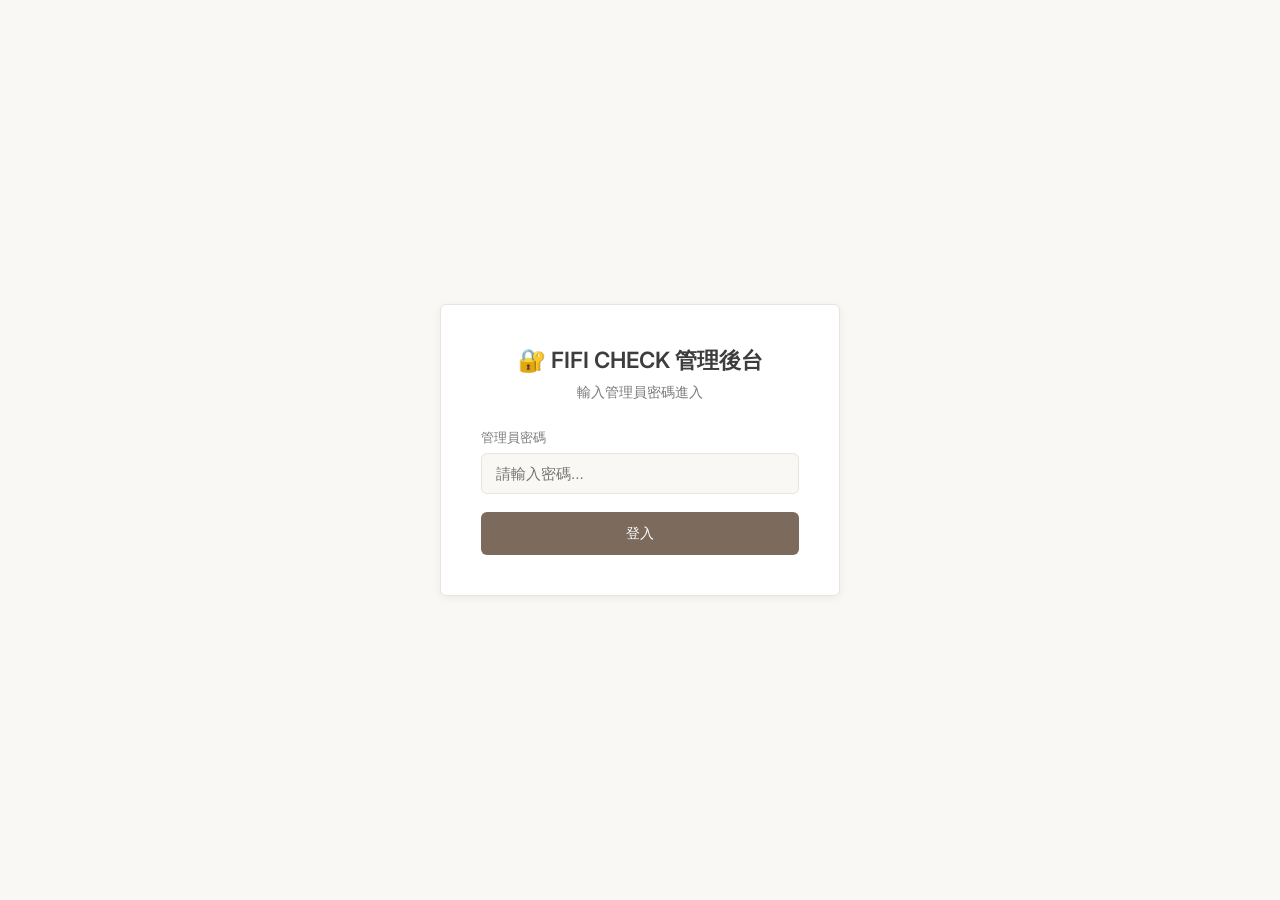
==== admin.html @ 74af5bd3 "Separate admin dashboard from merchant page CHANGES: - Created admin.html - separate admin dashboard" ====
<!DOCTYPE html>
<html lang="zh-HK">
<head>
  <meta charset="UTF-8">
  <meta name="viewport" content="width=device-width, initial-scale=1.0">
  <title>FIFI CHECK 管理後台 📊</title>
  <link rel="preconnect" href="https://fonts.googleapis.com">
  <link rel="preconnect" href="https://fonts.gstatic.com" crossorigin>
  <link href="https://fonts.googleapis.com/css2?family=Inter:wght@400;500;600;700&display=swap" rel="stylesheet">
  <style>
    :root {
      --primary: #7c6a5d;
      --primary-dark: #5a4d42;
      --secondary: #c4a98b;
      --accent: #d4a574;
      --bg-light: #faf8f5;
      --bg-card: #ffffff;
      --bg-warm: #f5f0e8;
      --text-primary: #3d3d3d;
      --text-secondary: #7a7a7a;
      --text-muted: #aaaaaa;
      --border: #e8e4de;
      --success: #8fae8b;
      --warning: #d4a574;
      --danger: #c9928a;
      --radius: 6px;
    }

    * { box-sizing: border-box; margin: 0; padding: 0; }

    body {
      font-family: 'Inter', -apple-system, BlinkMacSystemFont, sans-serif;
      background: var(--bg-light);
      color: var(--text-primary);
      min-height: 100vh;
    }

    .login-screen {
      display: flex;
      align-items: center;
      justify-content: center;
      min-height: 100vh;
      padding: 20px;
    }

    .login-card {
      background: var(--bg-card);
      padding: 40px;
      border-radius: var(--radius);
      width: 100%;
      max-width: 400px;
      box-shadow: 0 2px 8px rgba(0,0,0,0.06);
      border: 1px solid var(--border);
    }

    .login-card h1 {
      font-size: 1.4em;
      font-weight: 600;
      margin-bottom: 8px;
      text-align: center;
    }

    .login-card p {
      color: var(--text-secondary);
      font-size: 0.85em;
      text-align: center;
      margin-bottom: 28px;
    }

    .form-group {
      margin-bottom: 18px;
      text-align: left;
    }

    .form-group label {
      display: block;
      margin-bottom: 6px;
      color: var(--text-secondary);
      font-size: 0.8em;
    }

    .form-group input {
      width: 100%;
      padding: 11px 14px;
      border: 1px solid var(--border);
      border-radius: var(--radius);
      background: var(--bg-light);
      color: var(--text-primary);
      font-size: 0.95em;
      transition: border-color 0.2s;
    }

    .form-group input:focus {
      outline: none;
      border-color: var(--primary);
    }

    .btn {
      width: 100%;
      padding: 12px;
      border: none;
      border-radius: var(--radius);
      font-size: 0.9em;
      font-weight: 500;
      cursor: pointer;
      transition: all 0.2s;
    }

    .btn-primary {
      background: var(--primary);
      color: #fff;
    }

    .btn-primary:hover {
      background: var(--primary-dark);
    }

    .error-msg {
      color: var(--danger);
      font-size: 0.8em;
      text-align: center;
      margin-top: 10px;
      display: none;
    }

    /* Dashboard */
    .dashboard {
      display: none;
      max-width: 1200px;
      margin: 0 auto;
      padding: 20px;
    }

    .dashboard-header {
      display: flex;
      justify-content: space-between;
      align-items: center;
      margin-bottom: 24px;
      padding-bottom: 16px;
      border-bottom: 1px solid var(--border);
    }

    .dashboard-header h1 {
      font-size: 1.3em;
      font-weight: 600;
    }

    .dashboard-actions {
      display: flex;
      gap: 10px;
    }

    .btn-export {
      background: var(--success);
      color: #fff;
      border: none;
      padding: 10px 18px;
      border-radius: var(--radius);
      font-size: 0.85em;
      cursor: pointer;
      transition: all 0.2s;
    }

    .btn-export:hover {
      opacity: 0.9;
    }

    .btn-logout {
      background: transparent;
      border: 1px solid var(--border);
      color: var(--text-secondary);
      padding: 10px 18px;
      border-radius: var(--radius);
      font-size: 0.85em;
      cursor: pointer;
    }

    /* Stats */
    .stats-grid {
      display: grid;
      grid-template-columns: repeat(auto-fit, minmax(200px, 1fr));
      gap: 16px;
      margin-bottom: 24px;
    }

    .stat-card {
      background: var(--bg-card);
      padding: 20px;
      border-radius: var(--radius);
      border: 1px solid var(--border);
    }

    .stat-card h3 {
      font-size: 0.75em;
      color: var(--text-muted);
      text-transform: uppercase;
      letter-spacing: 0.05em;
      margin-bottom: 8px;
    }

    .stat-card .value {
      font-size: 2em;
      font-weight: 600;
      color: var(--text-primary);
    }

    .stat-card .sub {
      font-size: 0.75em;
      color: var(--text-secondary);
      margin-top: 4px;
    }

    /* Store Tabs */
    .store-tabs {
      display: flex;
      flex-wrap: wrap;
      gap: 8px;
      margin-bottom: 20px;
      padding-bottom: 16px;
      border-bottom: 1px solid var(--border);
    }

    .store-tab {
      background: var(--bg-card);
      border: 1px solid var(--border);
      color: var(--text-secondary);
      padding: 8px 16px;
      border-radius: 20px;
      cursor: pointer;
      font-size: 0.85em;
      transition: all 0.2s;
    }

    .store-tab:hover {
      background: var(--bg-warm);
    }

    .store-tab.active {
      background: var(--primary);
      color: #fff;
      border-color: var(--primary);
    }

    /* Records List */
    .records-list {
      background: var(--bg-card);
      border-radius: var(--radius);
      border: 1px solid var(--border);
      overflow: hidden;
    }

    .record-item {
      padding: 16px 20px;
      border-bottom: 1px solid var(--border);
      display: grid;
      grid-template-columns: 150px 1fr 200px;
      gap: 20px;
      align-items: start;
    }

    .record-item:last-child {
      border-bottom: none;
    }

    .record-item:hover {
      background: var(--bg-warm);
    }

    .record-time {
      font-size: 0.8em;
      color: var(--text-muted);
    }

    .record-question {
      font-weight: 500;
      margin-bottom: 4px;
    }

    .record-answer {
      font-size: 0.85em;
      color: var(--text-secondary);
      line-height: 1.5;
    }

    .record-store {
      font-size: 0.8em;
      color: var(--text-secondary);
      text-align: right;
    }

    .record-store span {
      background: var(--bg-warm);
      padding: 4px 10px;
      border-radius: 20px;
      display: inline-block;
    }

    /* Empty State */
    .empty-state {
      text-align: center;
      padding: 60px 20px;
      color: var(--text-muted);
    }

    .empty-state .icon {
      font-size: 3em;
      margin-bottom: 16px;
    }

    /* Search */
    .search-bar {
      margin-bottom: 20px;
    }

    .search-bar input {
      width: 100%;
      padding: 12px 16px;
      border: 1px solid var(--border);
      border-radius: var(--radius);
      background: var(--bg-card);
      font-size: 0.9em;
    }

    .search-bar input:focus {
      outline: none;
      border-color: var(--primary);
    }

    /* Notification */
    .notification {
      position: fixed;
      bottom: 20px;
      left: 50%;
      transform: translateX(-50%) translateY(100px);
      background: var(--success);
      color: #fff;
      padding: 12px 24px;
      border-radius: 25px;
      font-size: 0.85em;
      opacity: 0;
      transition: all 0.3s;
      z-index: 1000;
    }

    .notification.show {
      opacity: 1;
      transform: translateX(-50%) translateY(0);
    }

    @media (max-width: 768px) {
      .record-item {
        grid-template-columns: 1fr;
        gap: 10px;
      }
      .record-store {
        text-align: left;
      }
    }
  </style>
</head>
<body>

  <!-- Login Screen -->
  <div class="login-screen" id="loginScreen">
    <div class="login-card">
      <h1>🔐 FIFI CHECK 管理後台</h1>
      <p>輸入管理員密碼進入</p>
      <div class="form-group">
        <label>管理員密碼</label>
        <input type="password" id="adminPassword" placeholder="請輸入密碼..." onkeydown="if(event.key==='Enter')attemptLogin()">
      </div>
      <button class="btn btn-primary" onclick="attemptLogin()">登入</button>
      <p class="error-msg" id="loginError">密碼錯誤，請重試</p>
    </div>
  </div>

  <!-- Dashboard -->
  <div class="dashboard" id="dashboard">
    <div class="dashboard-header">
      <h1>📊 FIFI CHECK 管理後台</h1>
      <div class="dashboard-actions">
        <button class="btn-export" onclick="exportAllRecords()">📥 匯出 Excel</button>
        <button class="btn-logout" onclick="logout()">登出</button>
      </div>
    </div>

    <!-- Stats -->
    <div class="stats-grid" id="statsGrid">
      <div class="stat-card">
        <h3>總問題數</h3>
        <div class="value" id="statTotal">0</div>
        <div class="sub">所有記錄</div>
      </div>
      <div class="stat-card">
        <h3>商戶數目</h3>
        <div class="value" id="statStores">0</div>
        <div class="sub">已記錄的 Store ID</div>
      </div>
      <div class="stat-card">
        <h3>今日問題</h3>
        <div class="value" id="statToday">0</div>
        <div class="sub">今日記錄</div>
      </div>
      <div class="stat-card">
        <h3>熱門問題</h3>
        <div class="value" id="statPopular">-</div>
        <div class="sub" id="popularQuestion">-</div>
      </div>
    </div>

    <!-- Search -->
    <div class="search-bar">
      <input type="text" id="searchInput" placeholder="搜尋問題或答案..." oninput="filterRecords()">
    </div>

    <!-- Store Tabs -->
    <div class="store-tabs" id="storeTabs"></div>

    <!-- Records -->
    <div class="records-list" id="recordsList"></div>
  </div>

  <div class="notification" id="notification"></div>

  <script>
    const ADMIN_PASSWORD = 'fifiadmin2024'; // 可以改為更安全的密碼
    let allRecords = {};
    let filteredRecords = {};
    let currentStore = 'all';

    function attemptLogin() {
      const pw = document.getElementById('adminPassword').value;
      if (pw === ADMIN_PASSWORD) {
        document.getElementById('loginScreen').style.display = 'none';
        document.getElementById('dashboard').style.display = 'block';
        loadAllRecords();
      } else {
        document.getElementById('loginError').style.display = 'block';
      }
    }

    function logout() {
      document.getElementById('dashboard').style.display = 'none';
      document.getElementById('loginScreen').style.display = 'flex';
      document.getElementById('adminPassword').value = '';
    }

    function loadAllRecords() {
      try {
        const stored = localStorage.getItem('fifi_master_record');
        allRecords = stored ? JSON.parse(stored) : {};
        updateStats();
        renderStoreTabs();
        renderRecords();
      } catch (e) {
        console.error('Error loading records:', e);
        allRecords = {};
      }
    }

    function updateStats() {
      const storeIds = Object.keys(allRecords);
      let total = 0;
      let todayCount = 0;
      const questionCount = {};

      const today = new Date().toDateString();

      storeIds.forEach(storeId => {
        allRecords[storeId].forEach(record => {
          total++;
          if (new Date(record.timestamp).toDateString() === today) {
            todayCount++;
          }
          // Count questions (normalize to lowercase)
          const q = record.q.toLowerCase();
          questionCount[q] = (questionCount[q] || 0) + 1;
        });
      });

      // Find most popular question
      let maxCount = 0;
      let popularQ = '-';
      Object.keys(questionCount).forEach(q => {
        if (questionCount[q] > maxCount) {
          maxCount = questionCount[q];
          popularQ = q;
        }
      });

      document.getElementById('statTotal').textContent = total;
      document.getElementById('statStores').textContent = storeIds.length;
      document.getElementById('statToday').textContent = todayCount;
      document.getElementById('statPopular').textContent = maxCount > 1 ? maxCount + '次' : '-';
      document.getElementById('popularQuestion').textContent = popularQ.length > 30 ? popularQ.substring(0, 30) + '...' : popularQ;
    }

    function renderStoreTabs() {
      const storeIds = ['all', ...Object.keys(allRecords)];
      const tabsContainer = document.getElementById('storeTabs');

      tabsContainer.innerHTML = storeIds.map(id => {
        const count = id === 'all'
          ? Object.values(allRecords).reduce((sum, arr) => sum + arr.length, 0)
          : (allRecords[id]?.length || 0);
        const label = id === 'all' ? `全部 (${count})` : `${id} (${count})`;
        return `<button class="store-tab ${id === currentStore ? 'active' : ''}" onclick="selectStore('${id}')">${label}</button>`;
      }).join('');
    }

    function selectStore(storeId) {
      currentStore = storeId;
      renderStoreTabs();
      renderRecords();
    }

    function renderRecords() {
      const container = document.getElementById('recordsList');
      const search = document.getElementById('searchInput').value.toLowerCase();

      let recordsToShow = [];

      if (currentStore === 'all') {
        Object.keys(allRecords).forEach(storeId => {
          allRecords[storeId].forEach(record => {
            recordsToShow.push({ ...record, storeId });
          });
        });
      } else {
        recordsToShow = (allRecords[currentStore] || []).map(record => ({
          ...record,
          storeId: currentStore
        }));
      }

      // Sort by time (newest first)
      recordsToShow.sort((a, b) => b.timestamp - a.timestamp);

      // Filter by search
      if (search) {
        recordsToShow = recordsToShow.filter(r =>
          r.q.toLowerCase().includes(search) ||
          r.a.toLowerCase().includes(search)
        );
      }

      if (recordsToShow.length === 0) {
        container.innerHTML = `
          <div class="empty-state">
            <div class="icon">📭</div>
            <p>暫無記錄</p>
          </div>
        `;
        return;
      }

      container.innerHTML = recordsToShow.map(record => {
        const time = new Date(record.timestamp).toLocaleString('zh-HK', {
          year: 'numeric', month: '2-digit', day: '2-digit',
          hour: '2-digit', minute: '2-digit'
        });
        return `
          <div class="record-item">
            <div class="record-time">${time}</div>
            <div>
              <div class="record-question">❓ ${escapeHtml(record.q)}</div>
              <div class="record-answer">💬 ${escapeHtml(record.a)}</div>
            </div>
            <div class="record-store">
              <span>${record.storeId}</span>
            </div>
          </div>
        `;
      }).join('');
    }

    function filterRecords() {
      renderRecords();
    }

    function escapeHtml(text) {
      const div = document.createElement('div');
      div.textContent = text;
      return div.innerHTML;
    }

    function exportAllRecords() {
      const storeIds = Object.keys(allRecords);

      if (storeIds.length === 0) {
        showNotification('暫無記錄可以匯出');
        return;
      }

      let csv = '\uFEFF'; // BOM for UTF-8
      csv += 'Store ID,時間,問題,答案\n';

      storeIds.forEach(storeId => {
        allRecords[storeId].forEach(item => {
          const time = new Date(item.timestamp).toLocaleString('zh-HK', {
            year: 'numeric', month: '2-digit', day: '2-digit',
            hour: '2-digit', minute: '2-digit', second: '2-digit'
          });
          const q = `"${item.q.replace(/"/g, '""')}"`;
          const a = `"${item.a.replace(/"/g, '""')}"`;
          csv += `${storeId},${time},${q},${a}\n`;
        });
      });

      const blob = new Blob([csv], { type: 'text/csv;charset=utf-8;' });
      const url = URL.createObjectURL(blob);
      const link = document.createElement('a');
      const date = new Date().toISOString().slice(0, 10);
      link.href = url;
      link.download = `FIFI_CHECK_後台記錄_${date}.csv`;
      link.click();
      URL.revokeObjectURL(url);

      showNotification('📥 匯出成功！');
    }

    function showNotification(message) {
      const notif = document.getElementById('notification');
      notif.textContent = message;
      notif.classList.add('show');
      setTimeout(() => notif.classList.remove('show'), 2000);
    }
  </script>
</body>
</html>
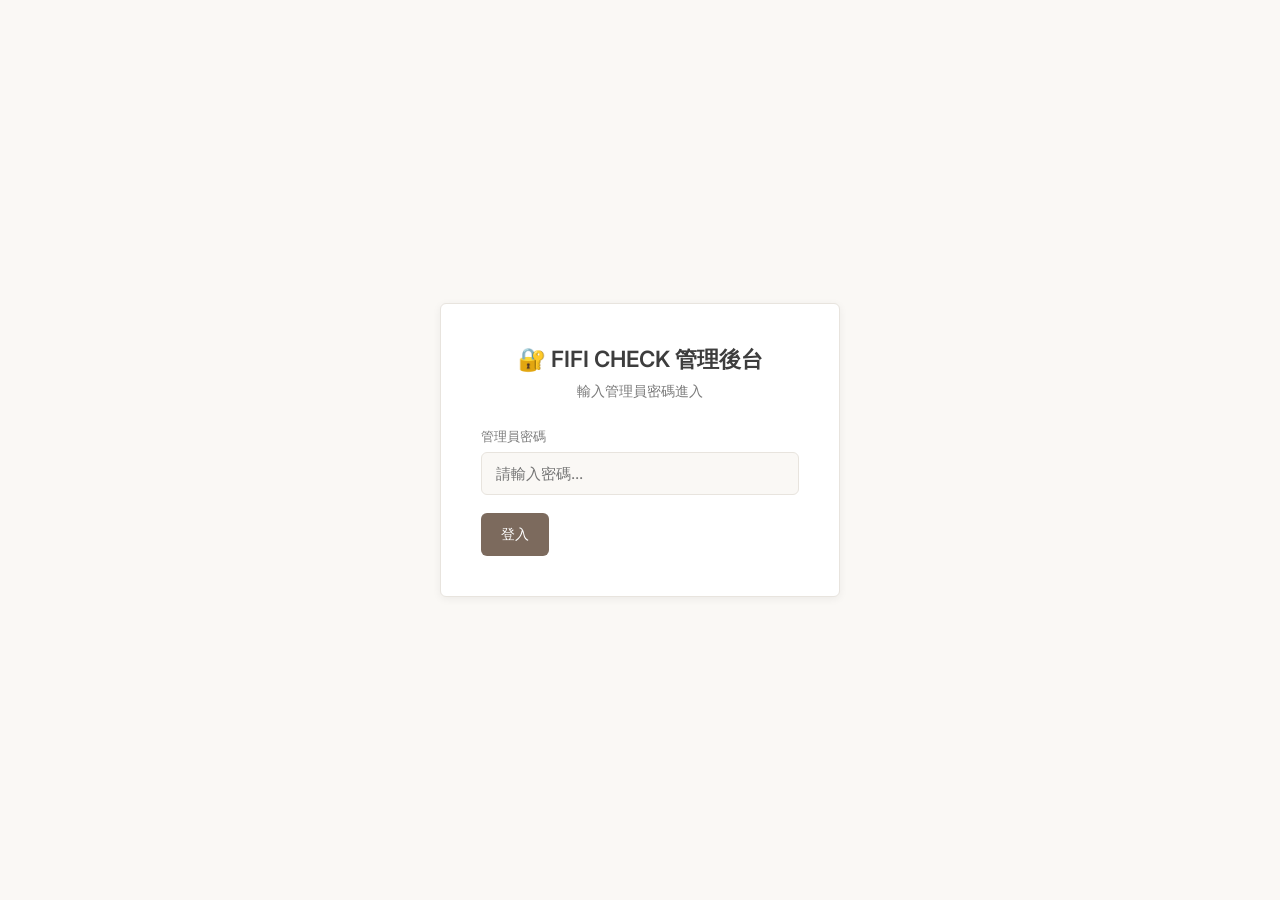
==== commit ee132846: "feat: Add FAQ management to admin panel - Add FAQ Management tab with full CRUD operations - Add/Edi" ====
--- a/admin.html
+++ b/admin.html
@@ -23,6 +23,7 @@
       --success: #8fae8b;
       --warning: #d4a574;
       --danger: #c9928a;
+      --info: #8baeaf;
       --radius: 6px;
     }
 
@@ -35,6 +36,7 @@
       min-height: 100vh;
     }
 
+    /* Login Screen */
     .login-screen {
       display: flex;
       align-items: center;
@@ -79,7 +81,9 @@
       font-size: 0.8em;
     }
 
-    .form-group input {
+    .form-group input,
+    .form-group textarea,
+    .form-group select {
       width: 100%;
       padding: 11px 14px;
       border: 1px solid var(--border);
@@ -88,22 +92,30 @@
       color: var(--text-primary);
       font-size: 0.95em;
       transition: border-color 0.2s;
-    }
-
-    .form-group input:focus {
+      font-family: inherit;
+    }
+
+    .form-group input:focus,
+    .form-group textarea:focus,
+    .form-group select:focus {
       outline: none;
       border-color: var(--primary);
     }
 
+    .form-group textarea {
+      resize: vertical;
+      min-height: 100px;
+    }
+
     .btn {
-      width: 100%;
-      padding: 12px;
+      padding: 12px 20px;
       border: none;
       border-radius: var(--radius);
       font-size: 0.9em;
       font-weight: 500;
       cursor: pointer;
       transition: all 0.2s;
+      font-family: inherit;
     }
 
     .btn-primary {
@@ -113,6 +125,39 @@
 
     .btn-primary:hover {
       background: var(--primary-dark);
+    }
+
+    .btn-secondary {
+      background: var(--bg-warm);
+      color: var(--text-primary);
+      border: 1px solid var(--border);
+    }
+
+    .btn-secondary:hover {
+      background: var(--border);
+    }
+
+    .btn-danger {
+      background: var(--danger);
+      color: #fff;
+    }
+
+    .btn-danger:hover {
+      opacity: 0.9;
+    }
+
+    .btn-success {
+      background: var(--success);
+      color: #fff;
+    }
+
+    .btn-success:hover {
+      opacity: 0.9;
+    }
+
+    .btn-sm {
+      padding: 6px 12px;
+      font-size: 0.8em;
     }
 
     .error-msg {
@@ -150,29 +195,46 @@
       gap: 10px;
     }
 
-    .btn-export {
-      background: var(--success);
+    /* Tabs */
+    .main-tabs {
+      display: flex;
+      gap: 4px;
+      margin-bottom: 20px;
+      background: var(--bg-card);
+      padding: 6px;
+      border-radius: var(--radius);
+      border: 1px solid var(--border);
+    }
+
+    .main-tab {
+      flex: 1;
+      padding: 10px 20px;
+      border: none;
+      background: transparent;
+      color: var(--text-secondary);
+      font-size: 0.9em;
+      font-weight: 500;
+      cursor: pointer;
+      border-radius: 4px;
+      transition: all 0.2s;
+      font-family: inherit;
+    }
+
+    .main-tab:hover {
+      background: var(--bg-warm);
+    }
+
+    .main-tab.active {
+      background: var(--primary);
       color: #fff;
-      border: none;
-      padding: 10px 18px;
-      border-radius: var(--radius);
-      font-size: 0.85em;
-      cursor: pointer;
-      transition: all 0.2s;
-    }
-
-    .btn-export:hover {
-      opacity: 0.9;
-    }
-
-    .btn-logout {
-      background: transparent;
-      border: 1px solid var(--border);
-      color: var(--text-secondary);
-      padding: 10px 18px;
-      border-radius: var(--radius);
-      font-size: 0.85em;
-      cursor: pointer;
+    }
+
+    .tab-content {
+      display: none;
+    }
+
+    .tab-content.active {
+      display: block;
     }
 
     /* Stats */
@@ -324,6 +386,237 @@
     .search-bar input:focus {
       outline: none;
       border-color: var(--primary);
+    }
+
+    /* FAQ Management */
+    .faq-header {
+      display: flex;
+      justify-content: space-between;
+      align-items: center;
+      margin-bottom: 20px;
+      flex-wrap: wrap;
+      gap: 10px;
+    }
+
+    .faq-filters {
+      display: flex;
+      gap: 8px;
+      flex-wrap: wrap;
+    }
+
+    .faq-filter {
+      background: var(--bg-card);
+      border: 1px solid var(--border);
+      color: var(--text-secondary);
+      padding: 8px 16px;
+      border-radius: 20px;
+      cursor: pointer;
+      font-size: 0.85em;
+      transition: all 0.2s;
+    }
+
+    .faq-filter:hover {
+      background: var(--bg-warm);
+    }
+
+    .faq-filter.active {
+      background: var(--primary);
+      color: #fff;
+      border-color: var(--primary);
+    }
+
+    .faq-actions {
+      display: flex;
+      gap: 8px;
+    }
+
+    /* FAQ Categories */
+    .faq-category {
+      background: var(--bg-card);
+      border: 1px solid var(--border);
+      border-radius: var(--radius);
+      margin-bottom: 16px;
+      overflow: hidden;
+    }
+
+    .faq-category-header {
+      background: var(--bg-warm);
+      padding: 14px 20px;
+      display: flex;
+      justify-content: space-between;
+      align-items: center;
+      cursor: pointer;
+      transition: background 0.2s;
+    }
+
+    .faq-category-header:hover {
+      background: var(--border);
+    }
+
+    .faq-category-title {
+      display: flex;
+      align-items: center;
+      gap: 10px;
+      font-weight: 600;
+      font-size: 0.95em;
+    }
+
+    .faq-category-title .icon {
+      font-size: 1.1em;
+    }
+
+    .faq-category-count {
+      font-size: 0.8em;
+      color: var(--text-muted);
+      background: var(--bg-card);
+      padding: 4px 10px;
+      border-radius: 20px;
+    }
+
+    .faq-category-arrow {
+      transition: transform 0.2s;
+      color: var(--text-muted);
+    }
+
+    .faq-category.collapsed .faq-category-arrow {
+      transform: rotate(-90deg);
+    }
+
+    .faq-category.collapsed .faq-list {
+      display: none;
+    }
+
+    .faq-list {
+      padding: 10px;
+    }
+
+    .faq-item {
+      padding: 12px 16px;
+      border-radius: 4px;
+      margin-bottom: 8px;
+      background: var(--bg-light);
+      border: 1px solid transparent;
+      transition: all 0.2s;
+    }
+
+    .faq-item:last-child {
+      margin-bottom: 0;
+    }
+
+    .faq-item:hover {
+      border-color: var(--border);
+      background: var(--bg-card);
+    }
+
+    .faq-item-header {
+      display: flex;
+      justify-content: space-between;
+      align-items: flex-start;
+      gap: 10px;
+    }
+
+    .faq-item-q {
+      font-weight: 500;
+      flex: 1;
+      margin-bottom: 6px;
+    }
+
+    .faq-item-actions {
+      display: flex;
+      gap: 6px;
+      opacity: 0;
+      transition: opacity 0.2s;
+    }
+
+    .faq-item:hover .faq-item-actions {
+      opacity: 1;
+    }
+
+    .faq-item-a {
+      font-size: 0.85em;
+      color: var(--text-secondary);
+      line-height: 1.5;
+      white-space: pre-wrap;
+    }
+
+    /* Modal */
+    .modal-overlay {
+      display: none;
+      position: fixed;
+      top: 0;
+      left: 0;
+      right: 0;
+      bottom: 0;
+      background: rgba(0,0,0,0.5);
+      z-index: 1000;
+      align-items: center;
+      justify-content: center;
+      padding: 20px;
+    }
+
+    .modal-overlay.show {
+      display: flex;
+    }
+
+    .modal {
+      background: var(--bg-card);
+      border-radius: var(--radius);
+      width: 100%;
+      max-width: 600px;
+      max-height: 90vh;
+      overflow-y: auto;
+      box-shadow: 0 4px 20px rgba(0,0,0,0.15);
+    }
+
+    .modal-header {
+      padding: 20px;
+      border-bottom: 1px solid var(--border);
+      display: flex;
+      justify-content: space-between;
+      align-items: center;
+    }
+
+    .modal-header h2 {
+      font-size: 1.1em;
+      font-weight: 600;
+    }
+
+    .modal-close {
+      background: none;
+      border: none;
+      font-size: 1.5em;
+      cursor: pointer;
+      color: var(--text-muted);
+      padding: 0;
+      line-height: 1;
+    }
+
+    .modal-close:hover {
+      color: var(--text-primary);
+    }
+
+    .modal-body {
+      padding: 20px;
+    }
+
+    .modal-footer {
+      padding: 16px 20px;
+      border-top: 1px solid var(--border);
+      display: flex;
+      justify-content: flex-end;
+      gap: 10px;
+    }
+
+    .form-row {
+      margin-bottom: 16px;
+    }
+
+    .form-row label {
+      display: block;
+      margin-bottom: 6px;
+      color: var(--text-secondary);
+      font-size: 0.85em;
+      font-weight: 500;
     }
 
     /* Notification */
@@ -339,7 +632,7 @@
       font-size: 0.85em;
       opacity: 0;
       transition: all 0.3s;
-      z-index: 1000;
+      z-index: 1001;
     }
 
     .notification.show {
@@ -347,6 +640,21 @@
       transform: translateX(-50%) translateY(0);
     }
 
+    .notification.error {
+      background: var(--danger);
+    }
+
+    /* Custom FAQ Badge */
+    .custom-badge {
+      font-size: 0.7em;
+      background: var(--info);
+      color: #fff;
+      padding: 2px 6px;
+      border-radius: 10px;
+      margin-left: 8px;
+    }
+
+    /* Responsive */
     @media (max-width: 768px) {
       .record-item {
         grid-template-columns: 1fr;
@@ -354,6 +662,15 @@
       }
       .record-store {
         text-align: left;
+      }
+      .faq-header {
+        flex-direction: column;
+        align-items: flex-start;
+      }
+      .dashboard-header {
+        flex-direction: column;
+        gap: 16px;
+        align-items: flex-start;
       }
     }
   </style>
@@ -379,61 +696,139 @@
     <div class="dashboard-header">
       <h1>📊 FIFI CHECK 管理後台</h1>
       <div class="dashboard-actions">
-        <button class="btn-export" onclick="exportAllRecords()">📥 匯出 Excel</button>
-        <button class="btn-logout" onclick="logout()">登出</button>
+        <button class="btn btn-secondary btn-sm" onclick="logout()">登出</button>
       </div>
     </div>
 
-    <!-- Stats -->
-    <div class="stats-grid" id="statsGrid">
-      <div class="stat-card">
-        <h3>總問題數</h3>
-        <div class="value" id="statTotal">0</div>
-        <div class="sub">所有記錄</div>
+    <!-- Main Tabs -->
+    <div class="main-tabs">
+      <button class="main-tab active" onclick="switchTab('records')">📝 對話記錄</button>
+      <button class="main-tab" onclick="switchTab('faq')">❓ FAQ 管理</button>
+    </div>
+
+    <!-- Records Tab -->
+    <div class="tab-content active" id="tabRecords">
+      <!-- Stats -->
+      <div class="stats-grid" id="statsGrid">
+        <div class="stat-card">
+          <h3>總問題數</h3>
+          <div class="value" id="statTotal">0</div>
+          <div class="sub">所有記錄</div>
+        </div>
+        <div class="stat-card">
+          <h3>商戶數目</h3>
+          <div class="value" id="statStores">0</div>
+          <div class="sub">已記錄的 Store ID</div>
+        </div>
+        <div class="stat-card">
+          <h3>今日問題</h3>
+          <div class="value" id="statToday">0</div>
+          <div class="sub">今日記錄</div>
+        </div>
+        <div class="stat-card">
+          <h3>熱門問題</h3>
+          <div class="value" id="statPopular">-</div>
+          <div class="sub" id="popularQuestion">-</div>
+        </div>
       </div>
-      <div class="stat-card">
-        <h3>商戶數目</h3>
-        <div class="value" id="statStores">0</div>
-        <div class="sub">已記錄的 Store ID</div>
+
+      <!-- Search -->
+      <div class="search-bar">
+        <input type="text" id="searchInput" placeholder="搜尋問題或答案..." oninput="filterRecords()">
       </div>
-      <div class="stat-card">
-        <h3>今日問題</h3>
-        <div class="value" id="statToday">0</div>
-        <div class="sub">今日記錄</div>
+
+      <!-- Store Tabs -->
+      <div class="store-tabs" id="storeTabs"></div>
+
+      <!-- Records -->
+      <div class="records-list" id="recordsList"></div>
+    </div>
+
+    <!-- FAQ Tab -->
+    <div class="tab-content" id="tabFaq">
+      <div class="faq-header">
+        <div class="faq-filters" id="faqFilters"></div>
+        <div class="faq-actions">
+          <button class="btn btn-success btn-sm" onclick="showAddFaqModal()">➕ 新增問題</button>
+          <button class="btn btn-secondary btn-sm" onclick="exportFaq()">📤 匯出</button>
+          <button class="btn btn-secondary btn-sm" onclick="document.getElementById('importFile').click()">📥 匯入</button>
+          <input type="file" id="importFile" accept=".json" style="display:none" onchange="importFaq(event)">
+        </div>
       </div>
-      <div class="stat-card">
-        <h3>熱門問題</h3>
-        <div class="value" id="statPopular">-</div>
-        <div class="sub" id="popularQuestion">-</div>
+      <div id="faqCategories"></div>
+    </div>
+  </div>
+
+  <!-- FAQ Modal -->
+  <div class="modal-overlay" id="faqModal">
+    <div class="modal">
+      <div class="modal-header">
+        <h2 id="faqModalTitle">新增問題</h2>
+        <button class="modal-close" onclick="closeFaqModal()">&times;</button>
+      </div>
+      <div class="modal-body">
+        <div class="form-row">
+          <label>類別</label>
+          <select id="faqCategory"></select>
+        </div>
+        <div class="form-row">
+          <label>問題</label>
+          <input type="text" id="faqQuestion" placeholder="例如：如何上架新產品？">
+        </div>
+        <div class="form-row">
+          <label>答案</label>
+          <textarea id="faqAnswer" placeholder="請輸入完整答案..." rows="8"></textarea>
+        </div>
+      </div>
+      <div class="modal-footer">
+        <button class="btn btn-secondary" onclick="closeFaqModal()">取消</button>
+        <button class="btn btn-primary" id="faqSaveBtn" onclick="saveFaq()">儲存</button>
       </div>
     </div>
-
-    <!-- Search -->
-    <div class="search-bar">
-      <input type="text" id="searchInput" placeholder="搜尋問題或答案..." oninput="filterRecords()">
+  </div>
+
+  <!-- Delete Confirm Modal -->
+  <div class="modal-overlay" id="deleteModal">
+    <div class="modal" style="max-width: 400px;">
+      <div class="modal-header">
+        <h2>⚠️ 確認刪除</h2>
+        <button class="modal-close" onclick="closeDeleteModal()">&times;</button>
+      </div>
+      <div class="modal-body">
+        <p>確定要刪除這個問題嗎？</p>
+        <p id="deleteFaqText" style="font-weight: 500; margin-top: 10px;"></p>
+      </div>
+      <div class="modal-footer">
+        <button class="btn btn-secondary" onclick="closeDeleteModal()">取消</button>
+        <button class="btn btn-danger" onclick="confirmDeleteFaq()">刪除</button>
+      </div>
     </div>
-
-    <!-- Store Tabs -->
-    <div class="store-tabs" id="storeTabs"></div>
-
-    <!-- Records -->
-    <div class="records-list" id="recordsList"></div>
   </div>
 
   <div class="notification" id="notification"></div>
 
   <script>
-    const ADMIN_PASSWORD = 'fifiadmin2024'; // 可以改為更安全的密碼
+    const ADMIN_PASSWORD = 'Fificheck000';
+
+    // State
     let allRecords = {};
     let filteredRecords = {};
     let currentStore = 'all';
-
+    let currentFilter = 'all';
+    let customFaqs = [];
+    let editingFaqId = null;
+    let deletingFaqId = null;
+    let allCategories = [];
+
+    // Login
     function attemptLogin() {
       const pw = document.getElementById('adminPassword').value;
       if (pw === ADMIN_PASSWORD) {
         document.getElementById('loginScreen').style.display = 'none';
         document.getElementById('dashboard').style.display = 'block';
         loadAllRecords();
+        loadCustomFaqs();
+        renderFaqCategories();
       } else {
         document.getElementById('loginError').style.display = 'block';
       }
@@ -445,6 +840,21 @@
       document.getElementById('adminPassword').value = '';
     }
 
+    // Tab switching
+    function switchTab(tab) {
+      document.querySelectorAll('.main-tab').forEach(t => t.classList.remove('active'));
+      document.querySelectorAll('.tab-content').forEach(t => t.classList.remove('active'));
+      
+      if (tab === 'records') {
+        document.querySelector('.main-tab:nth-child(1)').classList.add('active');
+        document.getElementById('tabRecords').classList.add('active');
+      } else {
+        document.querySelector('.main-tab:nth-child(2)').classList.add('active');
+        document.getElementById('tabFaq').classList.add('active');
+      }
+    }
+
+    // Records functions
     function loadAllRecords() {
       try {
         const stored = localStorage.getItem('fifi_master_record');
@@ -463,7 +873,6 @@
       let total = 0;
       let todayCount = 0;
       const questionCount = {};
-
       const today = new Date().toDateString();
 
       storeIds.forEach(storeId => {
@@ -472,13 +881,11 @@
           if (new Date(record.timestamp).toDateString() === today) {
             todayCount++;
           }
-          // Count questions (normalize to lowercase)
           const q = record.q.toLowerCase();
           questionCount[q] = (questionCount[q] || 0) + 1;
         });
       });
 
-      // Find most popular question
       let maxCount = 0;
       let popularQ = '-';
       Object.keys(questionCount).forEach(q => {
@@ -498,133 +905,448 @@
     function renderStoreTabs() {
       const storeIds = ['all', ...Object.keys(allRecords)];
       const tabsContainer = document.getElementById('storeTabs');
-
-      tabsContainer.innerHTML = storeIds.map(id => {
-        const count = id === 'all'
-          ? Object.values(allRecords).reduce((sum, arr) => sum + arr.length, 0)
-          : (allRecords[id]?.length || 0);
-        const label = id === 'all' ? `全部 (${count})` : `${id} (${count})`;
-        return `<button class="store-tab ${id === currentStore ? 'active' : ''}" onclick="selectStore('${id}')">${label}</button>`;
-      }).join('');
-    }
-
-    function selectStore(storeId) {
+      tabsContainer.innerHTML = storeIds.map(id => `
+        <button class="store-tab ${id === currentStore ? 'active' : ''}" onclick="filterByStore('${id}')">
+          ${id === 'all' ? '📋 全部' : id}
+        </button>
+      `).join('');
+    }
+
+    function filterByStore(storeId) {
       currentStore = storeId;
       renderStoreTabs();
       renderRecords();
     }
 
+    function filterRecords() {
+      const query = document.getElementById('searchInput').value.toLowerCase();
+      if (!query) {
+        filteredRecords = allRecords;
+      } else {
+        filteredRecords = {};
+        Object.keys(allRecords).forEach(storeId => {
+          const filtered = allRecords[storeId].filter(r => 
+            r.q.toLowerCase().includes(query) || 
+            r.a.toLowerCase().includes(query)
+          );
+          if (filtered.length > 0) {
+            filteredRecords[storeId] = filtered;
+          }
+        });
+      }
+      renderRecords();
+    }
+
     function renderRecords() {
-      const container = document.getElementById('recordsList');
-      const search = document.getElementById('searchInput').value.toLowerCase();
-
-      let recordsToShow = [];
+      const list = document.getElementById('recordsList');
+      let records = [];
 
       if (currentStore === 'all') {
-        Object.keys(allRecords).forEach(storeId => {
-          allRecords[storeId].forEach(record => {
-            recordsToShow.push({ ...record, storeId });
+        Object.keys(filteredRecords).forEach(storeId => {
+          filteredRecords[storeId].forEach(record => {
+            records.push({ ...record, storeId });
           });
         });
       } else {
-        recordsToShow = (allRecords[currentStore] || []).map(record => ({
-          ...record,
-          storeId: currentStore
-        }));
-      }
-
-      // Sort by time (newest first)
-      recordsToShow.sort((a, b) => b.timestamp - a.timestamp);
-
-      // Filter by search
-      if (search) {
-        recordsToShow = recordsToShow.filter(r =>
-          r.q.toLowerCase().includes(search) ||
-          r.a.toLowerCase().includes(search)
-        );
-      }
-
-      if (recordsToShow.length === 0) {
-        container.innerHTML = `
+        records = (filteredRecords[currentStore] || []).map(r => ({ ...r, storeId: currentStore }));
+      }
+
+      if (records.length === 0) {
+        list.innerHTML = `
           <div class="empty-state">
-            <div class="icon">📭</div>
-            <p>暫無記錄</p>
+            <div class="icon">💬</div>
+            <p>暫時沒有對話記錄</p>
           </div>
         `;
         return;
       }
 
-      container.innerHTML = recordsToShow.map(record => {
-        const time = new Date(record.timestamp).toLocaleString('zh-HK', {
-          year: 'numeric', month: '2-digit', day: '2-digit',
-          hour: '2-digit', minute: '2-digit'
+      records.sort((a, b) => new Date(b.timestamp) - new Date(a.timestamp));
+
+      list.innerHTML = records.map(r => `
+        <div class="record-item">
+          <div class="record-time">${new Date(r.timestamp).toLocaleString('zh-HK')}</div>
+          <div>
+            <div class="record-question">${escapeHtml(r.q)}</div>
+            <div class="record-answer">${escapeHtml(r.a).substring(0, 150)}${r.a.length > 150 ? '...' : ''}</div>
+          </div>
+          <div class="record-store">
+            <span>${r.storeId}</span>
+          </div>
+        </div>
+      `).join('');
+    }
+
+    function exportAllRecords() {
+      let records = [];
+      Object.keys(allRecords).forEach(storeId => {
+        allRecords[storeId].forEach(record => {
+          records.push({ ...record, storeId });
         });
-        return `
-          <div class="record-item">
-            <div class="record-time">${time}</div>
-            <div>
-              <div class="record-question">❓ ${escapeHtml(record.q)}</div>
-              <div class="record-answer">💬 ${escapeHtml(record.a)}</div>
+      });
+
+      if (records.length === 0) {
+        showNotification('沒有記錄可以匯出', true);
+        return;
+      }
+
+      const csv = '\uFEFF' + [
+        ['Store ID', '時間', '問題', '答案'].join(','),
+        ...records.map(r => [
+          r.storeId,
+          new Date(r.timestamp).toLocaleString('zh-HK'),
+          `"${r.q.replace(/"/g, '""')}"`,
+          `"${r.a.replace(/"/g, '""')}"`
+        ].join(','))
+      ].join('\n');
+
+      downloadFile(csv, 'fifi_check_records.csv', 'text/csv;charset=utf-8');
+      showNotification('已匯出 ' + records.length + ' 筆記錄');
+    }
+
+    // FAQ functions
+    function loadCustomFaqs() {
+      try {
+        const stored = localStorage.getItem('fifi_custom_faq');
+        customFaqs = stored ? JSON.parse(stored) : [];
+      } catch (e) {
+        customFaqs = [];
+      }
+    }
+
+    function saveCustomFaqs() {
+      localStorage.setItem('fifi_custom_faq', JSON.stringify(customFaqs));
+    }
+
+    function getAllCategories() {
+      if (allCategories.length > 0) return allCategories;
+      
+      const defaultCategories = {
+        '⚙️': { key: 'basicSetup', name: '基本後台設置' },
+        '📦': { key: 'productUpload', name: '上載產品' },
+        '📊': { key: 'inventory', name: '庫存管理' },
+        '📋': { key: 'orders', name: '訂單處理' },
+        '🎁': { key: 'promotions', name: '建立優惠活動' },
+        '🤝': { key: 'aftersales', name: '售後服務' },
+        '💬': { key: 'customerEngagement', name: '客戶互動' },
+        '💰': { key: 'commission', name: '佣金與結算' },
+        '📞': { key: 'contact', name: '聯絡與支援' },
+        '🌍': { key: 'overseas', name: '海外送貨' },
+        '🚚': { key: 'logistics', name: 'HKTV 3PL' },
+        '🔌': { key: 'api', name: '系統對接 (API)' },
+        '🌟': { key: 'newMerchant', name: '新商戶指南' }
+      };
+
+      allCategories = Object.entries(defaultCategories).map(([icon, data]) => ({
+        icon,
+        key: data.key,
+        name: data.name
+      }));
+
+      // Add custom categories from user-added FAQs
+      customFaqs.forEach(faq => {
+        if (!allCategories.find(c => c.name === faq.category)) {
+          allCategories.push({
+            icon: '📂',
+            key: 'custom_' + Date.now(),
+            name: faq.category
+          });
+        }
+      });
+
+      return allCategories;
+    }
+
+    function renderFaqCategories() {
+      const categories = getAllCategories();
+      const container = document.getElementById('faqCategories');
+      const filtersContainer = document.getElementById('faqFilters');
+
+      // Render filters
+      filtersContainer.innerHTML = `
+        <button class="faq-filter ${currentFilter === 'all' ? 'active' : ''}" onclick="filterFaq('all')">全部</button>
+        <button class="faq-filter ${currentFilter === 'custom' ? 'active' : ''}" onclick="filterFaq('custom')">自訂問題</button>
+        ${categories.map(c => `
+          <button class="faq-filter ${currentFilter === c.name ? 'active' : ''}" onclick="filterFaq('${c.name}')">${c.icon} ${c.name}</button>
+        `).join('')}
+      `;
+
+      // Render categories with FAQs
+      let html = '';
+
+      categories.forEach(cat => {
+        const defaultFaqs = FAQ_DATA[cat.key]?.questions || [];
+        const catCustomFaqs = customFaqs.filter(f => f.category === cat.name);
+        
+        let allFaqs = [...defaultFaqs, ...catCustomFaqs.map(f => ({ ...f, isCustom: true }))];
+
+        if (currentFilter !== 'all' && currentFilter !== cat.name && !(currentFilter === 'custom' && catCustomFaqs.length > 0)) {
+          return;
+        }
+
+        if (currentFilter === 'custom' && catCustomFaqs.length === 0) {
+          return;
+        }
+
+        if (currentFilter !== 'all' && currentFilter !== 'custom' && currentFilter !== cat.name) {
+          return;
+        }
+
+        if (allFaqs.length === 0) return;
+
+        html += `
+          <div class="faq-category">
+            <div class="faq-category-header" onclick="toggleCategory(this)">
+              <div class="faq-category-title">
+                <span class="icon">${cat.icon}</span>
+                <span>${cat.name}</span>
+                <span class="faq-category-count">${allFaqs.length}</span>
+              </div>
+              <span class="faq-category-arrow">▼</span>
             </div>
-            <div class="record-store">
-              <span>${record.storeId}</span>
+            <div class="faq-list">
+              ${allFaqs.map((faq, idx) => `
+                <div class="faq-item" data-id="${faq.isCustom ? faq.id : cat.key + '_' + idx}">
+                  <div class="faq-item-header">
+                    <div class="faq-item-q">
+                      ${escapeHtml(faq.q)}
+                      ${faq.isCustom ? '<span class="custom-badge">自訂</span>' : ''}
+                    </div>
+                    <div class="faq-item-actions">
+                      <button class="btn btn-secondary btn-sm" onclick="editFaq('${faq.isCustom ? faq.id : cat.key + '_' + idx}', ${faq.isCustom})">✏️</button>
+                      <button class="btn btn-danger btn-sm" onclick="deleteFaq('${faq.isCustom ? faq.id : cat.key + '_' + idx}', ${faq.isCustom})">🗑️</button>
+                    </div>
+                  </div>
+                  <div class="faq-item-a">${escapeHtml(faq.a)}</div>
+                </div>
+              `).join('')}
             </div>
           </div>
         `;
-      }).join('');
-    }
-
-    function filterRecords() {
-      renderRecords();
-    }
-
+      });
+
+      if (!html) {
+        html = `
+          <div class="empty-state">
+            <div class="icon">❓</div>
+            <p>這個類別暫時沒有問題</p>
+          </div>
+        `;
+      }
+
+      container.innerHTML = html;
+    }
+
+    function toggleCategory(header) {
+      const category = header.closest('.faq-category');
+      category.classList.toggle('collapsed');
+    }
+
+    function filterFaq(filter) {
+      currentFilter = filter;
+      renderFaqCategories();
+    }
+
+    function showAddFaqModal() {
+      editingFaqId = null;
+      document.getElementById('faqModalTitle').textContent = '➕ 新增問題';
+      document.getElementById('faqSaveBtn').textContent = '新增';
+      
+      const categories = getAllCategories();
+      document.getElementById('faqCategory').innerHTML = categories.map(c => 
+        `<option value="${c.name}">${c.icon} ${c.name}</option>`
+      ).join('');
+      
+      document.getElementById('faqQuestion').value = '';
+      document.getElementById('faqAnswer').value = '';
+      
+      document.getElementById('faqModal').classList.add('show');
+    }
+
+    function editFaq(id, isCustom) {
+      editingFaqId = id;
+      document.getElementById('faqModalTitle').textContent = '✏️ 編輯問題';
+      document.getElementById('faqSaveBtn').textContent = '儲存';
+
+      let faq;
+      if (isCustom) {
+        faq = customFaqs.find(f => f.id === id);
+      } else {
+        // Find in default FAQ
+        for (const [catKey, cat] of Object.entries(FAQ_DATA)) {
+          const idx = cat.questions.findIndex((_, i) => catKey + '_' + i === id);
+          if (idx !== -1) {
+            faq = cat.questions[idx];
+            break;
+          }
+        }
+      }
+
+      if (!faq) {
+        showNotification('找不到這個問題', true);
+        return;
+      }
+
+      const categories = getAllCategories();
+      document.getElementById('faqCategory').innerHTML = categories.map(c => 
+        `<option value="${c.name}" ${c.name === faq.category ? 'selected' : ''}>${c.icon} ${c.name}</option>`
+      ).join('');
+      
+      document.getElementById('faqQuestion').value = faq.q;
+      document.getElementById('faqAnswer').value = faq.a;
+      
+      document.getElementById('faqModal').classList.add('show');
+    }
+
+    function saveFaq() {
+      const category = document.getElementById('faqCategory').value;
+      const question = document.getElementById('faqQuestion').value.trim();
+      const answer = document.getElementById('faqAnswer').value.trim();
+
+      if (!question || !answer) {
+        showNotification('請填寫問題和答案', true);
+        return;
+      }
+
+      if (editingFaqId) {
+        // Editing existing - find and update
+        const idx = customFaqs.findIndex(f => f.id === editingFaqId);
+        if (idx !== -1) {
+          customFaqs[idx] = { ...customFaqs[idx], q: question, a: answer, category };
+          showNotification('已更新問題');
+        }
+      } else {
+        // Adding new
+        customFaqs.push({
+          id: 'custom_' + Date.now(),
+          q: question,
+          a: answer,
+          category: category,
+          createdAt: new Date().toISOString()
+        });
+        showNotification('已新增問題');
+      }
+
+      saveCustomFaqs();
+      closeFaqModal();
+      renderFaqCategories();
+
+      // Update categories cache
+      allCategories = [];
+      getAllCategories();
+    }
+
+    function closeFaqModal() {
+      document.getElementById('faqModal').classList.remove('show');
+      editingFaqId = null;
+    }
+
+    function deleteFaq(id, isCustom) {
+      deletingFaqId = id;
+      
+      let faqText = '';
+      if (isCustom) {
+        const faq = customFaqs.find(f => f.id === id);
+        faqText = faq ? faq.q : '';
+      } else {
+        for (const [catKey, cat] of Object.entries(FAQ_DATA)) {
+          const idx = cat.questions.findIndex((_, i) => catKey + '_' + i === id);
+          if (idx !== -1) {
+            faqText = cat.questions[idx].q;
+            break;
+          }
+        }
+      }
+
+      document.getElementById('deleteFaqText').textContent = faqText.substring(0, 50) + (faqText.length > 50 ? '...' : '');
+      document.getElementById('deleteModal').classList.add('show');
+    }
+
+    function confirmDeleteFaq() {
+      if (deletingFaqId) {
+        const idx = customFaqs.findIndex(f => f.id === deletingFaqId);
+        if (idx !== -1) {
+          customFaqs.splice(idx, 1);
+          saveCustomFaqs();
+          showNotification('已刪除問題');
+          renderFaqCategories();
+        }
+      }
+      closeDeleteModal();
+    }
+
+    function closeDeleteModal() {
+      document.getElementById('deleteModal').classList.remove('show');
+      deletingFaqId = null;
+    }
+
+    function exportFaq() {
+      const data = {
+        exportDate: new Date().toISOString(),
+        version: '1.0',
+        customFaqs: customFaqs
+      };
+
+      const json = JSON.stringify(data, null, 2);
+      downloadFile(json, 'fifi_check_faq_export.json', 'application/json');
+      showNotification('已匯出自訂問題');
+    }
+
+    function importFaq(event) {
+      const file = event.target.files[0];
+      if (!file) return;
+
+      const reader = new FileReader();
+      reader.onload = function(e) {
+        try {
+          const data = JSON.parse(e.target.result);
+          if (data.customFaqs && Array.isArray(data.customFaqs)) {
+            customFaqs = [...customFaqs, ...data.customFaqs.map(f => ({
+              ...f,
+              id: 'custom_' + Date.now() + '_' + Math.random().toString(36).substr(2, 9)
+            }))];
+            saveCustomFaqs();
+            allCategories = [];
+            getAllCategories();
+            renderFaqCategories();
+            showNotification('已匯入 ' + data.customFaqs.length + ' 個問題');
+          } else {
+            showNotification('檔案格式不正確', true);
+          }
+        } catch (err) {
+          showNotification('無法讀取檔案: ' + err.message, true);
+        }
+      };
+      reader.readAsText(file);
+      event.target.value = '';
+    }
+
+    // Utility functions
     function escapeHtml(text) {
       const div = document.createElement('div');
       div.textContent = text;
       return div.innerHTML;
     }
 
-    function exportAllRecords() {
-      const storeIds = Object.keys(allRecords);
-
-      if (storeIds.length === 0) {
-        showNotification('暫無記錄可以匯出');
-        return;
-      }
-
-      let csv = '\uFEFF'; // BOM for UTF-8
-      csv += 'Store ID,時間,問題,答案\n';
-
-      storeIds.forEach(storeId => {
-        allRecords[storeId].forEach(item => {
-          const time = new Date(item.timestamp).toLocaleString('zh-HK', {
-            year: 'numeric', month: '2-digit', day: '2-digit',
-            hour: '2-digit', minute: '2-digit', second: '2-digit'
-          });
-          const q = `"${item.q.replace(/"/g, '""')}"`;
-          const a = `"${item.a.replace(/"/g, '""')}"`;
-          csv += `${storeId},${time},${q},${a}\n`;
-        });
-      });
-
-      const blob = new Blob([csv], { type: 'text/csv;charset=utf-8;' });
+    function downloadFile(content, filename, type) {
+      const blob = new Blob([content], { type });
       const url = URL.createObjectURL(blob);
-      const link = document.createElement('a');
-      const date = new Date().toISOString().slice(0, 10);
-      link.href = url;
-      link.download = `FIFI_CHECK_後台記錄_${date}.csv`;
-      link.click();
+      const a = document.createElement('a');
+      a.href = url;
+      a.download = filename;
+      a.click();
       URL.revokeObjectURL(url);
-
-      showNotification('📥 匯出成功！');
-    }
-
-    function showNotification(message) {
+    }
+
+    function showNotification(message, isError = false) {
       const notif = document.getElementById('notification');
       notif.textContent = message;
-      notif.classList.add('show');
-      setTimeout(() => notif.classList.remove('show'), 2000);
-    }
+      notif.className = 'notification show' + (isError ? ' error' : '');
+      setTimeout(() => notif.classList.remove('show'), 3000);
+    }
+
+    // Initialize
+    currentStore = 'all';
   </script>
 </body>
 </html>
